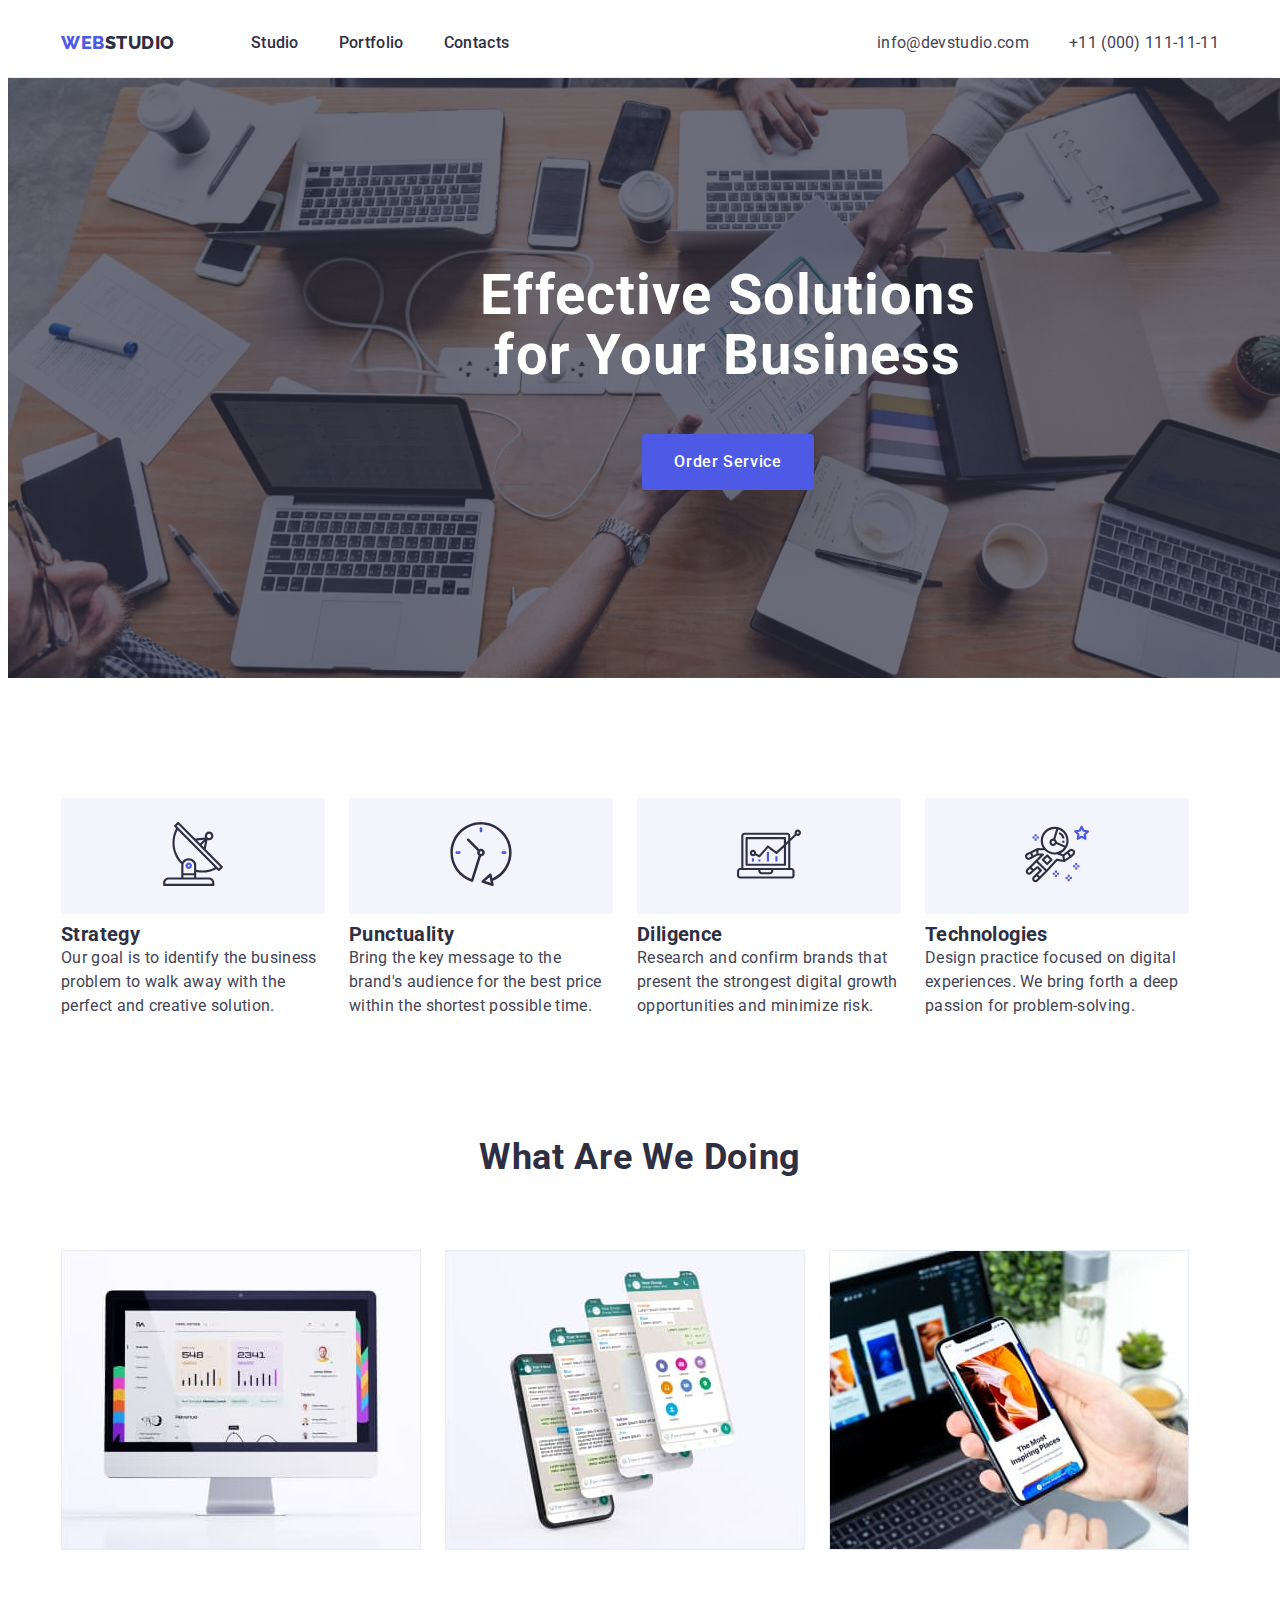
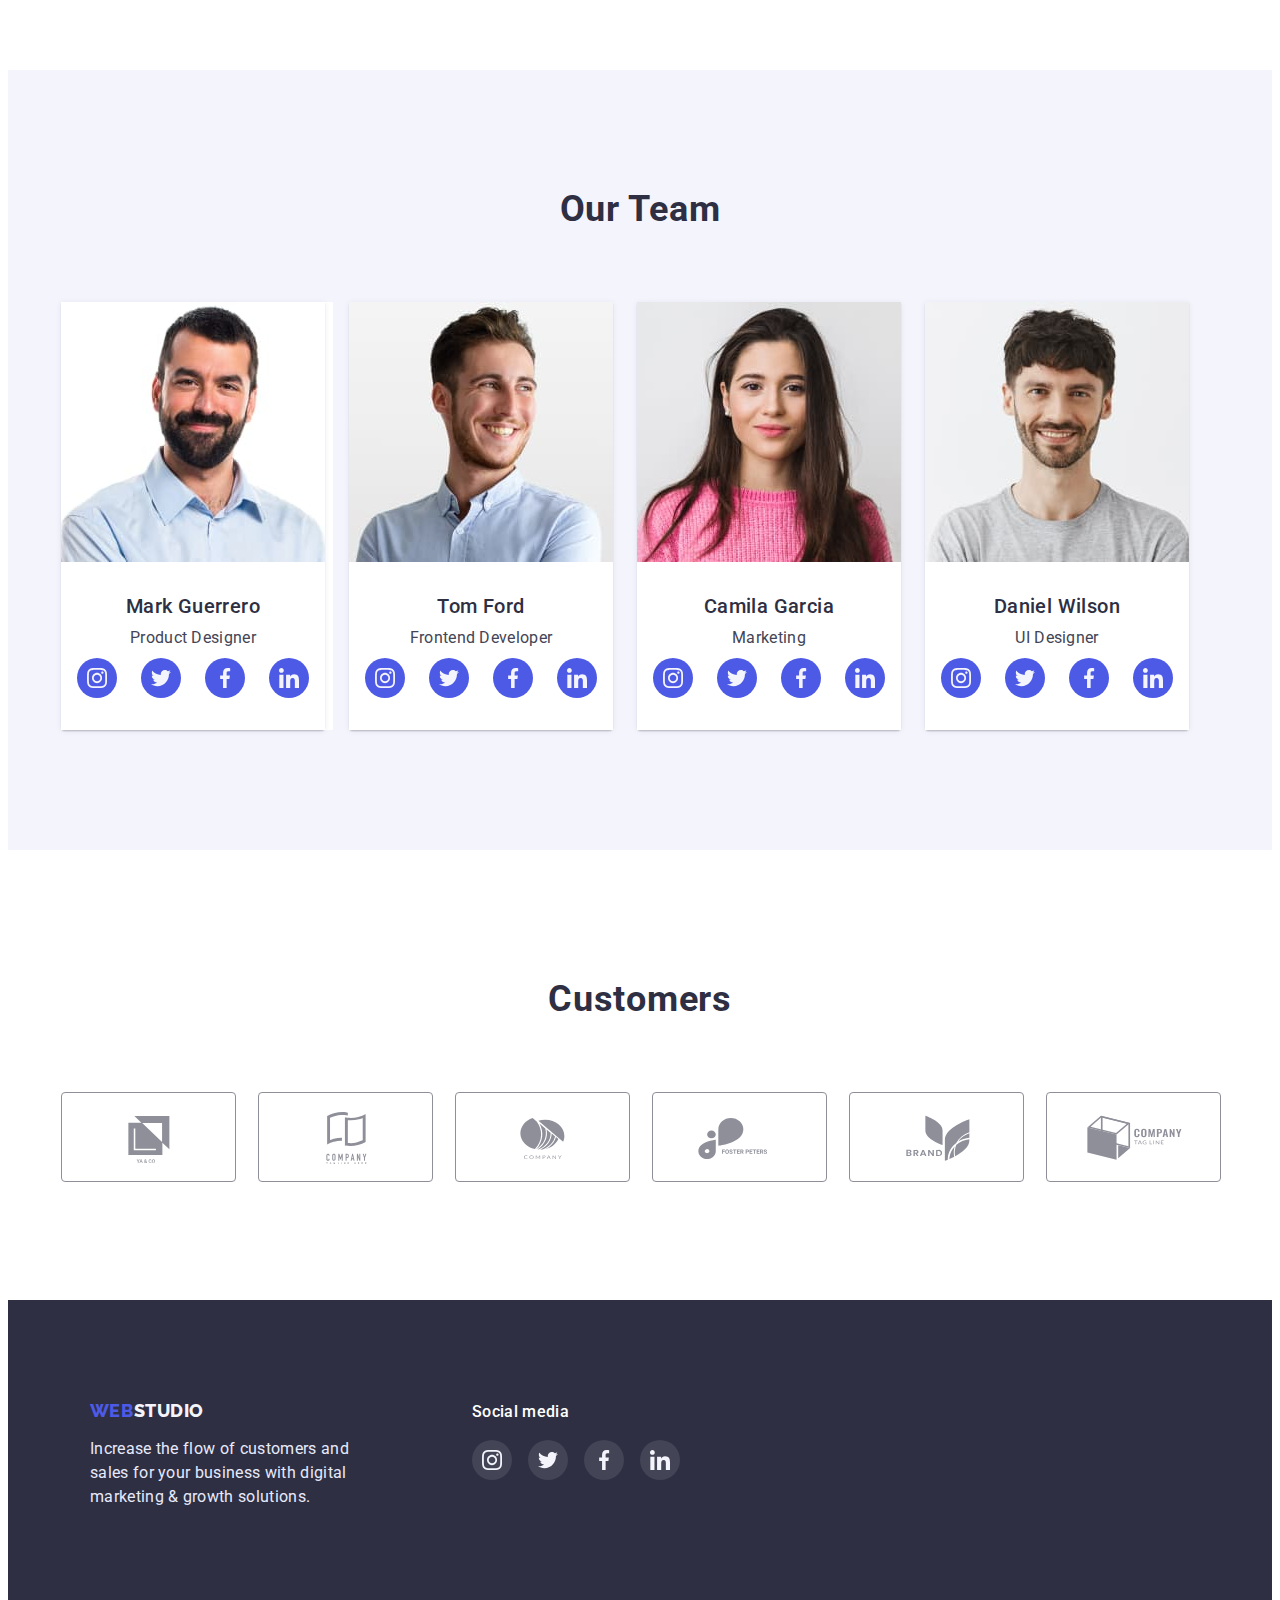
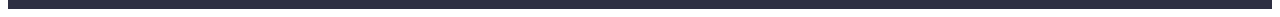
==== index.html @ a7ebccf9 "start-hw-5" ====
<!DOCTYPE html>
<html lang="en">
<head>
    <meta charset="UTF-8">
    <meta http-equiv="X-UA-Compatible" content="IE=edge">
    <meta name="viewport" content="width=device-width, initial-scale=1.0">
    <title>WebStudio</title>
    <link rel="preconnect" href="https://fonts.googleapis.com">
    <link rel="preconnect" href="https://fonts.gstatic.com" crossorigin>
    <link href="https://fonts.googleapis.com/css2?family=Montserrat:wght@400;700&family=Raleway:wght@800&family=Roboto:wght@400;500;700;900&display=swap" rel="stylesheet">
    <link rel="stylesheet" href="https://cdnjs.cloudflare.com/ajax/libs/modern-normalize/1.1.0/modern-normalize.min.css" 
    integrity="sha512-wpPYUAdjBVSE4KJnH1VR1HeZfpl1ub8YT/NKx4PuQ5NmX2tKuGu6U/JRp5y+Y8XG2tV+wKQpNHVUX03MfMFn9Q==" 
    crossorigin="anonymous" 
    referrerpolicy="no-referrer" />
    <link rel="stylesheet" href="./css/styles.css">
</head>
<body>
    <header class="header">
     <div class="container container-header" >
        <nav class="header-navigation">
        <a href="./index.html" class="header-logo link"><span class="logo-web">Web</span>Studio</a>
        <ul class="header-list list">
            <li class="header-item"><a href="./index.html" class="header-link link">Studio</a></li>
            <li class="header-item"><a href="./portfolio.html" class="header-link link">Portfolio</a></li>
            <li class="header-item"><a href="" class="header-link link">Contacts</a></li>
        </ul>
        </nav>
        <address class="address">
        <ul class="address-list list">
            <li><a href="mailto:info@devstudio.com" class="address-mail link link">info@devstudio.com</a></li>
            <li><a href="tel:+110001111111" class="address-tel link">+11 (000) 111-11-11</a></li>
        </ul>
        </address>
     </div> 
    </header>
    <main>
        <section class="hero">
             <div class="container container-hero">
                    <h1 class="hero-title">Effective Solutions for Your Business</h1>
                    <button type="button" class="hero-btn">Order Service</button>
             </div> 
        </section>
        <section class="advantages">
                <div class="container">
                    <h2 class="advantages-title visually-hidden" >What are we doing</h2>
                    <ul class="advantages-list list">
                        <li class="advantages-item">
                            <div class="advantages-blok-icon">
                                <svg class="advantages-icon" width="64px"; height="64px">
                                    <use href="./images/icons.svg#icon-antenna"></use>
                                </svg>
                            </div>
                            <h3 class="advantages-caption">Strategy</h3>
                            <p class="advantages-text">Our goal is to identify the business problem to walk away with the perfect and creative solution. </p>
                        </li>
                        <li class="advantages-item">
                            <div class="advantages-blok-icon">
                                <svg class="advantages-icon" width="64px"; height="64px">
                                    <use href="./images/icons.svg#icon-clock"></use>
                                </svg>
                            </div>
                            <h3 class="advantages-caption">Punctuality</h3>
                            <p class="advantages-text">Bring the key message to the brand's audience for the best price within the shortest possible time.</p>
                        </li>
                        <li class="advantages-item">
                            <div class="advantages-blok-icon">
                                <svg class="advantages-icon" width="64px"; height="64px">
                                    <use href="./images/icons.svg#icon-diagram"></use>
                                </svg>
                            </div>
                            <h3 class="advantages-caption">Diligence</h3>
                            <p class="advantages-text">Research and confirm brands that present the strongest digital growth opportunities and minimize risk.</p>
                        </li>
                        <li class="advantages-item">
                            <div class="advantages-blok-icon">
                                <svg class="advantages-icon" width="64px"; height="64px">
                                    <use href="./images/icons.svg#icon-astronaut"></use>
                                </svg>
                            </div>
                            <h3 class="advantages-caption">Technologies</h3>
                            <p class="advantages-text">Design practice focused on digital experiences. We bring forth a deep passion for problem-solving.</p>
                        </li>
                    </ul>
                </div>
            </section>
        <section class="work">
            <div class="container">
                <h2 class="work-title">What are we doing</h2>
                <ul class="work-list list">
                    <li class="work-item">
                        <a href="" class="work-link link">
                            <img src="./images/rectangle1.jpg" width="360" alt="foto1" />
                          </a>
                    </li>
                    <li class="work-item">
                        <a href="" class="work-link link">
                            <img src="./images/rectangle2.jpg" width="360" alt="foto2" />
                          </a>
                    </li>
                    <li class="work-item">
                        <a href="" class="work-link link">
                            <img src="./images/rectangle3.jpg" width="360" alt="foto3" />
                          </a>
                    </li>
                </ul>
            </div>
        </section>  
        <section class="command">
           <div class="container">
                <h2 class="command-title">Our Team</h2>
                <ul class="command-list list">
                    <li class="command-item">
                        <img src="./images/img1.jpg" width="264" alt="mark" />
                        <div class="command-team">
                            <h3 class="command-caption">Mark Guerrero</h3>
                            <p class="command-text">Product Designer</p>
                            <ul class="command-soc-list list">
                                <li class="command-soc-item">
                                    <a href="" class="command-soc-link link">
                                        <svg class="command-soc-icon" width="20" height="20">
                                            <use href="./images/icons.svg#icon-instagram">
                                            </use>
                                        </svg> 
                                    </a>
                                </li>
                                <li class="command-soc-item">
                                    <a href="" class="command-soc-link link">
                                        <svg class="command-soc-icon" width="20" height="20">
                                            <use href="./images/icons.svg#icon-twitter">
                                            </use>
                                        </svg> 
                                    </a>
                                </li>
                                <li class="command-soc-item">
                                    <a href="" class="command-soc-link link">
                                        <svg class="command-soc-icon" width="20" height="20">
                                            <use href="./images/icons.svg#icon-facebook">
                                            </use>
                                        </svg> 
                                    </a>
                                </li>
                                <li class="command-soc-item">
                                    <a href="" class="command-soc-link link">
                                        <svg class="command-soc-icon" width="20" height="20">
                                            <use href="./images/icons.svg#icon-linkedin">
                                            </use>
                                        </svg> 
                                    </a>
                                </li>
                            </ul>
                        </div>
                    </li>
                    <li class="command-item">
                            <img src="./images/img2.jpg" width="264" alt="tom" />
                            <div class="command-team">
                                <h3 class="command-caption">Tom Ford</h3>
                                <p class="command-text">Frontend Developer</p>
                                <ul class="command-soc-list list">
                                    <li class="command-soc-item">
                                        <a href="" class="command-soc-link link">
                                            <svg class="command-soc-icon" width="20" height="20">
                                                <use href="./images/icons.svg#icon-instagram">
                                                </use>
                                            </svg> 
                                        </a>
                                    </li>
                                    <li class="command-soc-item">
                                        <a href="" class="command-soc-link link">
                                            <svg class="command-soc-icon" width="20" height="20">
                                                <use href="./images/icons.svg#icon-twitter">
                                                </use>
                                            </svg> 
                                        </a>
                                    </li>
                                    <li class="command-soc-item">
                                        <a href="" class="command-soc-link link">
                                            <svg class="command-soc-icon" width="20" height="20">
                                                <use href="./images/icons.svg#icon-facebook">
                                                </use>
                                            </svg> 
                                        </a>
                                    </li>
                                    <li class="command-soc-item">
                                        <a href="" class="command-soc-link link">
                                            <svg class="command-soc-icon" width="20" height="20">
                                                <use href="./images/icons.svg#icon-linkedin">
                                                </use>
                                            </svg> 
                                        </a>
                                    </li>
                                </ul>
                            </div>
                    </li>
                    <li class="command-item">
                            <img src="./images/img3.jpg" width="264" alt="camila" />
                           <div class="command-team">
                                <h3 class="command-caption">Camila Garcia</h3>
                                <p class="command-text">Marketing</p>
                                <ul class="command-soc-list list">
                                    <li class="command-soc-item">
                                        <a href="" class="command-soc-link link">
                                            <svg class="command-soc-icon" width="20" height="20">
                                                <use href="./images/icons.svg#icon-instagram">
                                                </use>
                                            </svg> 
                                        </a>
                                    </li>
                                    <li class="command-soc-item">
                                        <a href="" class="command-soc-link link">
                                            <svg class="command-soc-icon" width="20" height="20">
                                                <use href="./images/icons.svg#icon-twitter">
                                                </use>
                                            </svg> 
                                        </a>
                                    </li>
                                    <li class="command-soc-item">
                                        <a href="" class="command-soc-link link">
                                            <svg class="command-soc-icon" width="20" height="20">
                                                <use href="./images/icons.svg#icon-facebook">
                                                </use>
                                            </svg> 
                                        </a>
                                    </li>
                                    <li class="command-soc-item">
                                        <a href="" class="command-soc-link link">
                                            <svg class="command-soc-icon" width="20" height="20">
                                                <use href="./images/icons.svg#icon-linkedin">
                                                </use>
                                            </svg> 
                                        </a>
                                    </li>
                                </ul>
                           </div> 
                    </li>
                    <li class="command-item">
                            <img src="./images/img4.jpg" width="264" alt="daniel" />
                           <div class="command-team">
                                <h3 class="command-caption">Daniel Wilson</h3>
                                <p class="command-text">UI Designer</p>
                                <ul class="command-soc-list list">
                                    <li class="command-soc-item">
                                        <a href="" class="command-soc-link link">
                                            <svg class="command-soc-icon" width="20" height="20">
                                                <use href="./images/icons.svg#icon-instagram">
                                                </use>
                                            </svg> 
                                        </a>
                                    </li>
                                    <li class="command-soc-item">
                                        <a href="" class="command-soc-link link">
                                            <svg class="command-soc-icon" width="20" height="20">
                                                <use href="./images/icons.svg#icon-twitter">
                                                </use>
                                            </svg> 
                                        </a>
                                    </li>
                                    <li class="command-soc-item">
                                        <a href="" class="command-soc-link link">
                                            <svg class="command-soc-icon" width="20" height="20">
                                                <use href="./images/icons.svg#icon-facebook">
                                                </use>
                                            </svg> 
                                        </a>
                                    </li>
                                    <li class="command-soc-item">
                                        <a href="" class="command-soc-link link">
                                            <svg class="command-soc-icon" width="20" height="20">
                                                <use href="./images/icons.svg#icon-linkedin">
                                                </use>
                                            </svg> 
                                        </a>
                                    </li>
                                </ul>
                           </div>
                    </li>
                </ul>
          </div>
            
        </section>  
        <section class="customers">
            <div class="container">
                <h2 class="customers-title">Customers</h2>
                <ul class="customers-list list">
                    <li class="customers-item">
                        <a href="" class="customers-link link">
                        <svg class="logo-icon" width="104px"; height="56px">
                            <use href="./images/icons.svg#icon-Logo-1"></use>
                        </svg></a>
                    </li>
                    <li class="customers-item">
                        <a href="" class="customers-link link">
                        <svg class="logo-icon" width="104px"; height="56px">
                            <use href="./images/icons.svg#icon-Logo-2"></use>
                        </svg></a>
                    </li>
                    <li class="customers-item">
                        <a href="" class="customers-link link">
                        <svg class="logo-icon" width="104px"; height="56px">
                            <use href="./images/icons.svg#icon-Logo-3"></use>
                        </svg></a>
                    </li>
                    <li class="customers-item">
                        <a href="" class="customers-link link">
                        <svg class="logo-icon" width="104px"; height="56px">
                            <use href="./images/icons.svg#icon-Logo-4"></use>
                        </svg></a>
                    </li>
                    <li class="customers-item">
                        <a href="" class="customers-link link">
                        <svg class="logo-icon" width="104px"; height="56px">
                            <use href="./images/icons.svg#icon-Logo-5"></use>
                        </svg></a>
                    </li>
                    <li class="customers-item">
                        <a href="" class="customers-link link">
                        <svg class="logo-icon" width="104px"; height="56px">
                            <use href="./images/icons.svg#icon-Logo-6"></use>
                        </svg></a>
                    </li>
                </ul>
            </div>
        </section>
    </main>
    <footer class="footer">
    <div class="container container-footer-general">
        <div class="container container-footer">
            <a href="./index.html" class="footer-logo link"><span class="footer-logo-web">Web</span>Studio</a>
            <p class="footer-text">Increase the flow of customers and sales for your business with digital marketing & growth solutions.</p>
        </div>
        <div class="container container-footer-soc">
            <h6 class="footer-soc-title">Social media</h6>
            <ul class="footer-soc-list list">
                <li class="footer-soc-item">
                    <a href="" class="footer-soc-link link">
                        <svg class="section4-soc-icon" width="20" height="20">
                            <use href="./images/icons.svg#icon-instagram">
                            </use>
                        </svg> 
                    </a>
                </li>
                <li class="footer-soc-item">
                    <a href="" class="footer-soc-link link">
                        <svg class="section4-soc-icon" width="20" height="20">
                            <use href="./images/icons.svg#icon-twitter">
                            </use>
                        </svg> 
                    </a>
                </li>
                <li class="footer-soc-item">
                    <a href="" class="footer-soc-link link">
                        <svg class="section4-soc-icon" width="20" height="20">
                            <use href="./images/icons.svg#icon-facebook">
                            </use>
                        </svg> 
                    </a>
                </li>
                <li class="footer-soc-item">
                    <a href="" class="footer-soc-link link">
                        <svg class="section4-soc-icon" width="20" height="20">
                            <use href="./images/icons.svg#icon-linkedin">
                            </use>
                        </svg> 
                    </a>
                </li>

            </ul>
        </div>
    </div>
    </footer>
</body>
</html>
---- css/styles.css ----
:root{
    --main-title-color:#2E2F42;
    --main-text-color:#434455;
    --portfolio-btn:#4D5AE5;
}
body {
font-family: 'roboto', sans-serif;
color: #434455;
background-color: #FFFFFF;
}
h1,
h2,
h3,
h4,
h5,
h6,
p
{
    margin: 0;
}
ul{
    margin: 0;
    padding-left: 0;
}
.button {
    cursor: pointer;
}
.visually-hidden {
    position: absolute;
    width: 1px;
    height: 1px;
    margin: -1px;
    border: 0;
    padding: 0;
    
    white-space: nowrap;
    clip-path: inset(100%);
    clip: rect(0 0 0 0);
    overflow: hidden;
}
  
.header{
background: #FFFFFF;
border-bottom: 1px solid #E7E9FC;;
}
.header-navigation {
    display: flex;
    align-items: center;
    margin-right: auto;
}
.header-logo {
    display: flex;
    margin-right: 76px;
    font-family: 'Raleway';
    font-style: normal;
    font-weight: 800;
    font-size: 18px;
    line-height: 1,33;
    display: flex;
    align-items: center;
    letter-spacing: 0.03em;
    text-transform: uppercase;
    color: #2E2F42;

    padding-top: 24px;
    padding-bottom: 24px;
}
.header-logo:hover,
.header-logo:focus {
    color: #2E2F42;
}
.logo-web{
    color: #4D5AE5;
    
}

.list {
    list-style: none;
}
.link{
    text-decoration: none;
}
.header-list{
    display: flex;
}
.header-item {
color: #2E2F42;
}
.header-item:not(:last-child){
    margin-right: 40px;
}
.header-link { 
font-family: 'Roboto';
font-style: normal;
font-weight: 500;
font-size: 16px;
line-height: 1.5;
/* identical to box height, or 150% */

letter-spacing: 0.02em;
color: #2E2F42;

padding-top: 24px;
padding-bottom: 24px;
}
.header-link:hover,
.header-link:focus
{
    color: #404BBF;
}

.address {
font-size: 16px;
line-height: 1.5;
letter-spacing: 0.02em;
color: #434455;
}
.address-list {

    display: flex;
}
.address-mail {
    margin-right: 40px;
font-family: 'Roboto';
font-style: normal;
font-weight: 400;
font-size: 16px;
line-height: 24px;

letter-spacing: 0.02em;
color: #434455;

padding-top: 24px;
padding-bottom: 24px;

}
.address-mail:hover,
.address-mail:focus{
    color: #404BBF;
}
.address-tel {
font-family: 'Roboto';
font-style: normal;
font-weight: 400;
font-size: 16px;
line-height: 24px;
/* identical to box height, or 150% */

letter-spacing: 0.02em;

/* SLATE */

color: #434455;
padding-top: 24px;
padding-bottom: 24px;
}
.address-tel:hover,
.address-tel:focus {
    color: #404BBF;
}
img{
    display: block;
}
.container-header{
    display: flex;
    align-items: center;
}
.hero {
    width: 1440px;
    align-items: center;
    background: #2E2F42;
    background-image:linear-gradient(
        rgba(46, 47, 66, 0.7),
        rgba(46, 47, 66, 0.7)),
         url(../images/hero-bg.jpg);
    background-repeat: no-repeat;
    background-position: center;
    background-size:1440px;
    padding-top: 188px;
    padding-bottom: 188px;
    margin: 0 auto;
}
.container-hero{
   width: 1440px; 
}
.hero-title {
margin: 0 auto;
margin-bottom: 48px;
width: 496px;
left: 473px;
top: 260px;

font-family: 'Roboto';
font-style: normal;
font-weight: 700;
font-size: 56px;
line-height: 1.07;

text-align: center;
letter-spacing: 0.02em;

color: #FFFFFF;
}

.hero-btn {
    margin: 0 auto;
    font-family: 'Roboto';
    font-style: normal;
    font-weight: 500;
    font-size: 16px;
    line-height: 1.5;
    display: flex;
    align-items: center;
    letter-spacing: 0.04em;
    background: #4D5AE5;
    color: #FFFFFF;
    cursor: pointer;
    padding: 16px 32px;
    border: none;
    border-radius: 4px

    

}
.hero-btn:hover,
.hero-btn:focus {
    background: #404BBF;;
    color:#FFFFFF;
}
.container{
    width: 1158px;
    padding-left: 15px;
    padding-right: 15px;
    margin-right: auto;
    margin-left: auto;
   

}
.advantages {
    padding-top: 120px;
    padding-bottom: 120px;
}

.advantages-title {
    margin-bottom: 8px;

}
.advantages-list {
    display: flex;
    gap: 24px;
    width: calc((100% - 72px)/4);
}
.advantages-blok-icon{
    background: #F4F4FD;
    border-radius: 4px;
   padding: 24px 100px;
   margin-bottom:8px;
  
}
.advantages-icon{
    fill: #2E2F42;
   
    
    
}
    
.advantages-item {

}
.advantages-caption {
ffont-weight: 500;
font-size: 20px;
line-height: 1.2;
letter-spacing: 0.02em;
color: var(--main-title-color);
}


.advantages-text {
font-size: 16px;
line-height: 1.5;
letter-spacing: 0.02em;
color: var(--main-text-color);

width: 264px;
min-height: 72px;

}
.work {
 padding-top: 0;  
padding-bottom: 120px; 
}
.work-title {
font-weight: 700;
font-size: 36px;
line-height: 1.11;
text-align: center;
letter-spacing: 0.02em;
text-transform: capitalize;
color: var(--main-title-color);
margin-bottom: 72px;
}
.work-list {
    display: flex;
    gap: 24px;
    align-items: center;
    width: calc((100% - 48px) / 3);
   

}
.work-item {
}
.work-link {
}
.command {
background: #F4F4FD;
padding-top: 120px;
padding-bottom: 120px;
}
.command-title {
font-weight: 700;
font-size: 36px;
line-height: 1.11;
text-align: center;
letter-spacing: 0.02em;
text-transform: capitalize;
margin-bottom: 72px;

color: var(--main-title-color);
}
.command-list {
    display: flex;
    gap: 24px;
    align-items: center;
    background-color: #FFFFFF;
    width: calc((100% - 72px)/4);
    
}
.command-item {
    background-color: #FFFFFF;
    box-shadow: 0 2px 1px 0 rgba(46, 47, 66, 0.08), 
                0 1px 1px 0 rgba(46, 47, 66, 0.16), 
                0 1px 6px 0 rgba(46, 47, 66, 0.08);
    border-radius: 0px 0px 4px 4px;
}
.command-caption {
font-weight: 500;
font-size: 20px;
line-height: 1.2;
text-align: center;
letter-spacing: 0.02em;
color: #2E2F42;
margin-bottom: 8px;

}
.command-text {
font-size: 16px;
line-height: 1.5;
text-align: center;
letter-spacing: 0.02em;
margin-bottom: 8px;
color: var(--main-text-color);
}
.command-team {
background-color: #FFFFFF;
padding-top: 32px;
padding-bottom: 32px;

}
.command-soc-list {
    display: flex;
    justify-content: center;
    gap: 24px;
}
.command-soc-item {
    width: 40px;
    height: 40px;
}
.command-soc-link {
    width: 100%;
    height: 100%;
    background-color:#4D5AE5;
    display: flex;
    align-items: center;
    justify-content: center;
    border-radius: 50%;
}
.command-soc-link:is(:hover, :focus) {
background-color: #404BBF;;
 }

.command-soc-icon{
  fill: #F4F4FD;  
}
.customers {
    padding-top: 130px;
    padding-bottom: 120px;
}
.customers-title {
    font-weight: 700;
    font-size: 36px;
    line-height: 1.11;
    text-align: center;
    letter-spacing: 0.02em;
    text-transform: capitalize;
    margin-bottom: 72px;
    color: #2E2F42
}
.customers-list {
    display: flex;
    gap: 24px;
}

.customers-item {
    width: calc((100% - 120px)/6);
    height: 88px;
}
.customers-link {
    width: 100%;
    height: 100%;
    border: 1px solid #8E8F99;
    display: flex;
    align-items: center;
    justify-content: center;
    border-radius: 4px;
}
.logo-icon{
    fill: #8E8F99;
}
.customers-link:is(:hover, :focus) {
    border-color: #404BBF;
     }
.customers-link:is(:hover, :focus) .logo-icon {
    fill: #404BBF;
     }

.footer {
    padding-top: 100px;
    padding-bottom: 100px;
   
background: #2E2F42;
}
.container-footer-general{
    display: flex;
    align-items: baseline;
    justify-content: center;
    
}
.container-footer{
    width: 28%;
}
.container-footer-soc {
   width: 62%;
}
.footer-soc-title {
    font-family: 'Roboto';
font-style: normal;
font-weight: 500;
font-size: 16px;
line-height: 1.5;
letter-spacing: 0.02em;
margin-bottom: 16px;

color: #FFFFFF;

}
.footer-soc-list {
    display: flex;
    gap: 16px;
}
.footer-soc-item {
    width: 40px;
    height: 40px;
}
.footer-soc-link {
    width: 100%;
    height: 100%;
    background: rgba(255, 255, 255, 0.1);
    display: flex;
    border-radius: 50%;
    align-items: center;
    justify-content: center;
    border-radius: 50%;
}
.footer-soc-link:is(:hover, :focus){
    background-color: #31D0AA;
}
.section4-soc-icon {
   fill: #F4F4FD;
   width: 24px, 24px; 
}

.footer-logo {
    font-family: 'Raleway';
font-style: normal;
font-weight: 800;
font-size: 18px;
line-height: 1.17;
display: flex;
align-items: center;
letter-spacing: 0.03em;
text-transform: uppercase;

color: #F4F4FD;
margin-bottom: 16px;
}
.footer-logo:hover,
.footer-logo:focus {
    
}
.footer-logo-web{
    color:#4D5AE5;
}
.footer-text {
font-weight: 400;
font-size: 16px;
line-height: 1.5;
letter-spacing: 0.02em;
color: #E7E9FC;
width: 264px;

}
.container-footer{
}
/*--------------------------------------------------------
------------------------Portfolio-------------------------
---------------------------------------------------------*/
.main {
}
.main-section {
padding-top: 96px;
}

.buttons {
   
     
}
.container-btn{
    
}
.buttons-list {
    display: flex;
    align-items: center;
    gap: 24px;    
    margin-bottom: 72px;
    justify-content: center;
    
} 

.list {
}
.buttons-item {
font-weight: 500;
font-size: 16px;
line-height: 1.5;
display: flex;
align-items: center;
text-align: center;
letter-spacing: 0.04em;

}
.buttons-btn {
padding: 12px 24px 12px 24px;
font-family: 'Roboto';
font-style: normal;
font-weight: 500;
font-size: 16px;
line-height: 1.5;
background: #F4F4FD;
/* identical to box height, or 150% */
display: flex;
align-items: center;
text-align: center;
letter-spacing: 0.04em;

background-color:#F4F4FD;
border: 1px solid #E7E9FC;
border-radius: 4px;


/* IRIS */

color: #4D5AE5;

    cursor: pointer;
    color: var(--portfolio-btn);
}
.buttons-btn:hover,
.buttons-btn:focus{
    background: #4D5AE5;
    color:#FFFFFF;
    box-shadow: 0px 3px 1px rgba(0, 0, 0, 0.1), 
                0px 2px 1px rgba(0, 0, 0, 0.08), 
                0px 2px 2px rgba(0, 0, 0, 0.12);
    border:1px solid #4D5AE5;
}

.main-list {
    padding-bottom: 120px;
    display: flex;
    flex-wrap: wrap;
    column-gap: 24px;
    row-gap: 48px;
}
.main-item {

}

.main-item:is(:hover, :focus), .main-item-link{
    box-shadow: 0px 1px 6px rgba(46, 47, 66, 0.08), 
                0px 1px 1px rgba(46, 47, 66, 0.16), 
                0px 2px 1px rgba(46, 47, 66, 0.08);   
}

.main-title {
font-family: 'Roboto';
font-weight: 500;
font-size: 20px;
line-height: 1.2;
letter-spacing: 0.02em;
margin-bottom: 8px;



color: var(--main-title-color);

}
.main-text {
    font-size: 16px;
line-height: 1.5;

letter-spacing: 0.02em;

color: var(--main-text-color);
}
.main-container-text{
    border: 1px solid #E7E9FC;
    border-top:none;
    padding: 32px 16px;

}
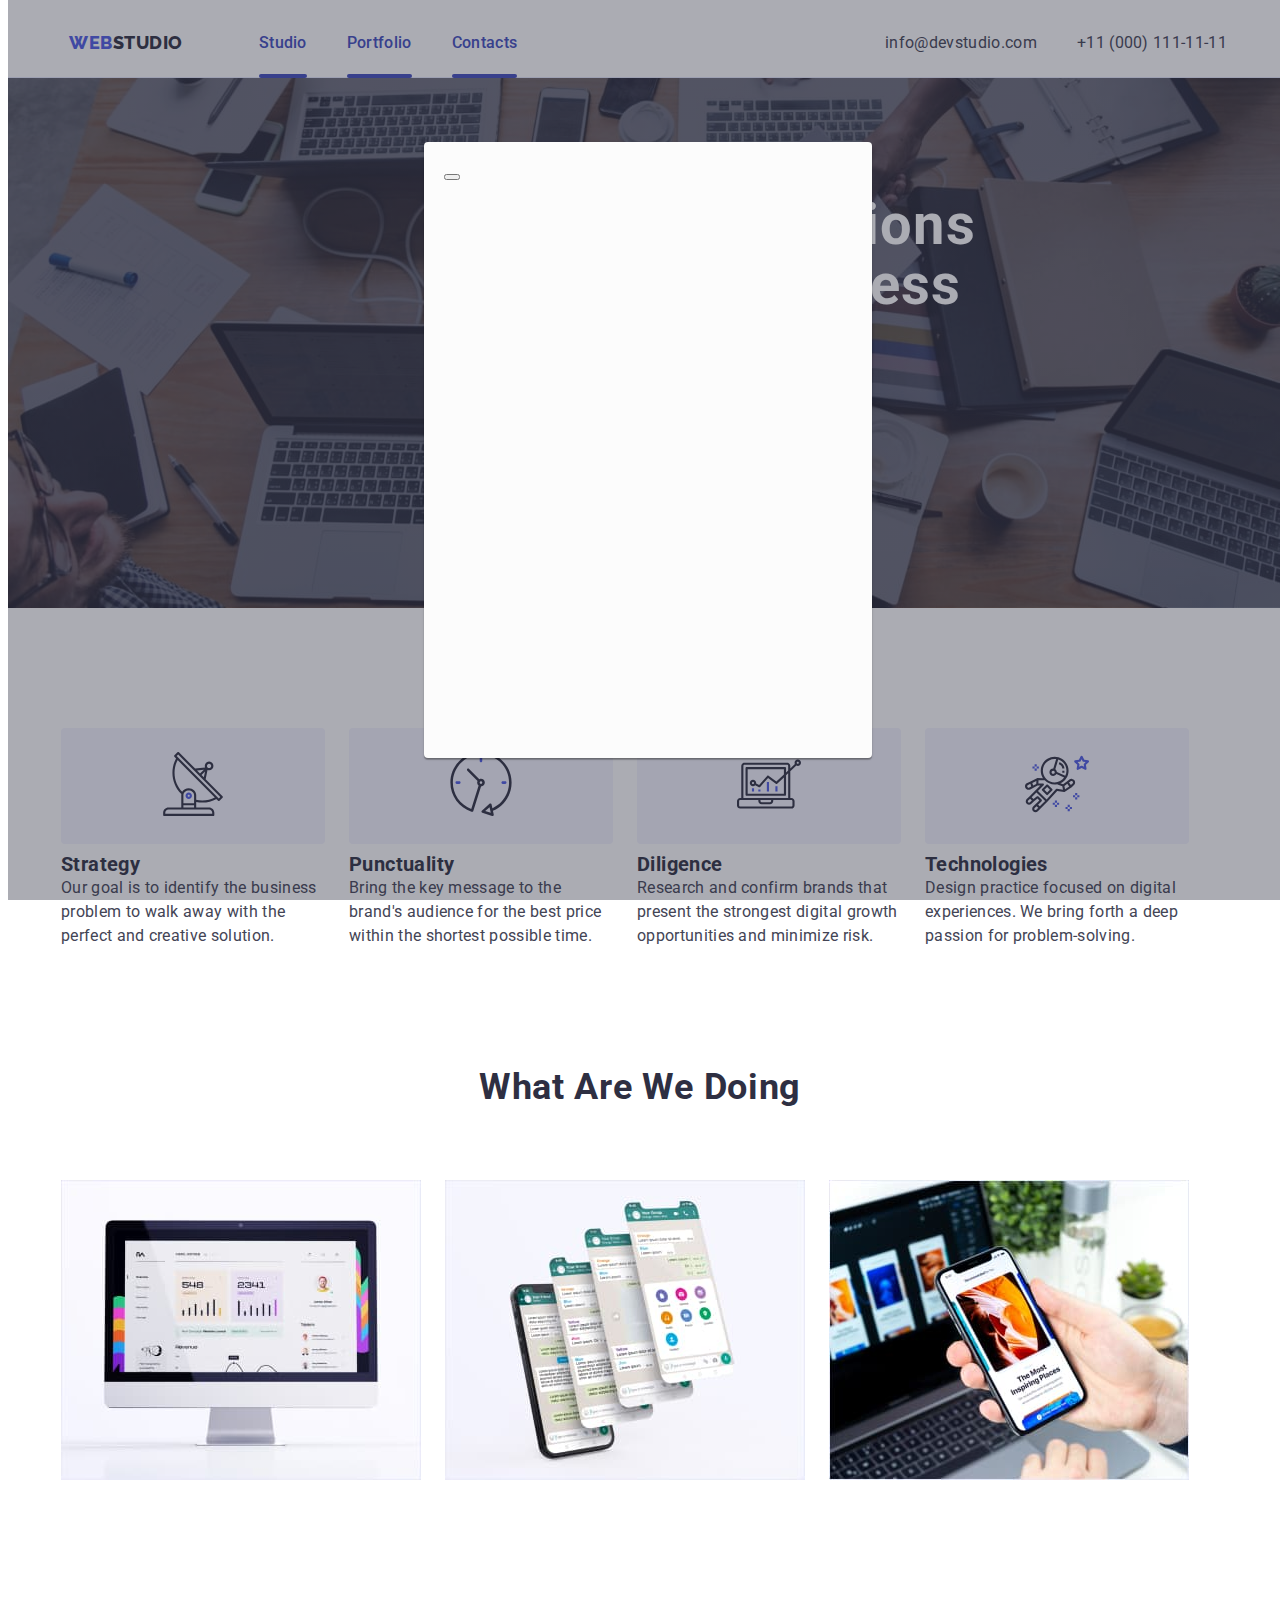
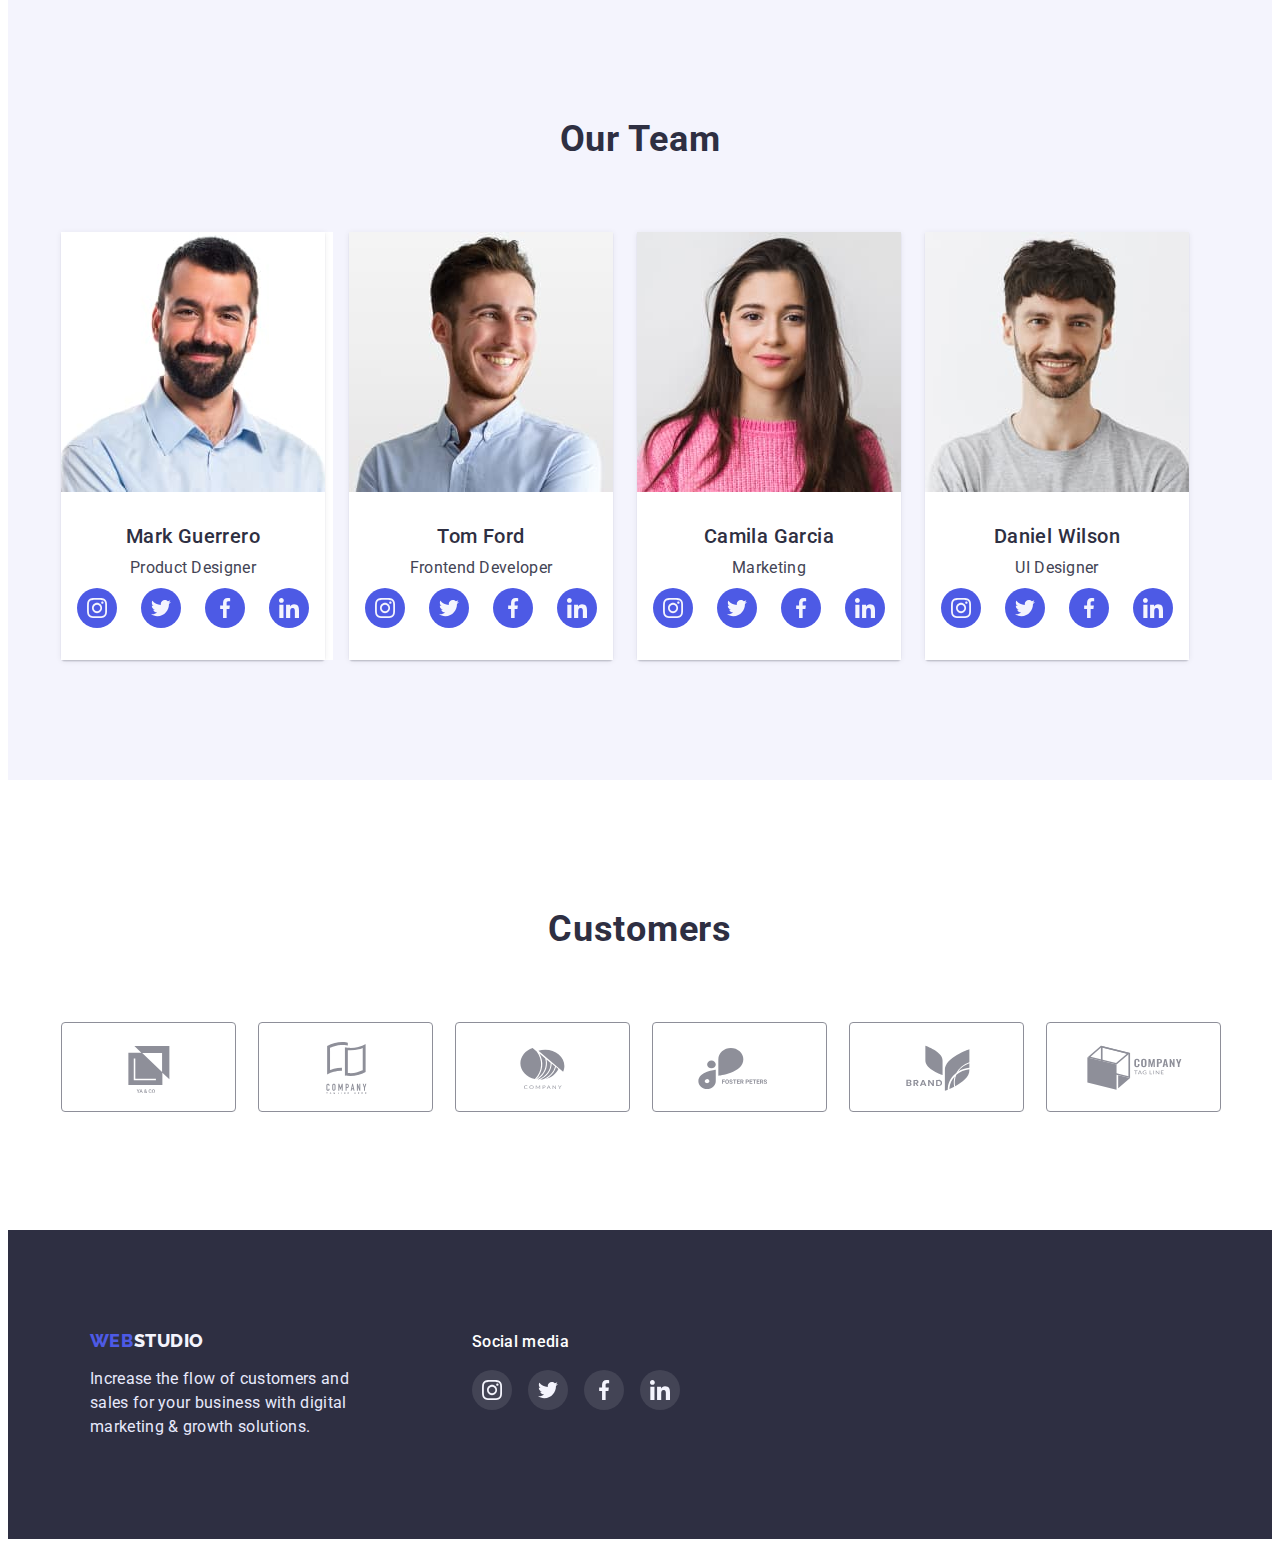
==== commit 2c237147: "update" ====
--- a/index.html
+++ b/index.html
@@ -20,9 +20,9 @@
         <nav class="header-navigation">
         <a href="./index.html" class="header-logo link"><span class="logo-web">Web</span>Studio</a>
         <ul class="header-list list">
-            <li class="header-item"><a href="./index.html" class="header-link link">Studio</a></li>
-            <li class="header-item"><a href="./portfolio.html" class="header-link link">Portfolio</a></li>
-            <li class="header-item"><a href="" class="header-link link">Contacts</a></li>
+            <li class="header-item"><a href="./index.html" class="header-link link current">Studio</a></li>
+            <li class="header-item"><a href="./portfolio.html" class="header-link link current">Portfolio</a></li>
+            <li class="header-item"><a href="" class="header-link link current">Contacts</a></li>
         </ul>
         </nav>
         <address class="address">
@@ -367,5 +367,12 @@
         </div>
     </div>
     </footer>
+    <div class="backdrop">
+        <div class="modal">
+            <button class="modal-close" type="button">
+                
+            </button>
+        </div>
+    </div>
 </body>
 </html>--- a/css/styles.css
+++ b/css/styles.css
@@ -40,8 +40,10 @@
 }
   
 .header{
-background: #FFFFFF;
-border-bottom: 1px solid #E7E9FC;;
+    position: absolute;
+    width: 100%;
+    background: #FFFFFF;
+    border-bottom: 1px solid #E7E9FC;;
 }
 .header-navigation {
     display: flex;
@@ -61,6 +63,7 @@
     letter-spacing: 0.03em;
     text-transform: uppercase;
     color: #2E2F42;
+    transition:  color 250ms linear; 
 
     padding-top: 24px;
     padding-bottom: 24px;
@@ -68,9 +71,11 @@
 .header-logo:hover,
 .header-logo:focus {
     color: #2E2F42;
+    transition: color 250ms linear; 
 }
 .logo-web{
     color: #4D5AE5;
+    transition:  color 250ms linear; 
     
 }
 
@@ -102,11 +107,27 @@
 
 padding-top: 24px;
 padding-bottom: 24px;
+transition: color 250ms linear; 
 }
 .header-link:hover,
 .header-link:focus
 {
     color: #404BBF;
+    transition: color 250ms;
+}
+.current{
+    color: rgba(64, 75, 191, 1);
+    position: relative;
+}
+.current::after{
+    content: '';
+    position: absolute;
+    left: 0;
+    bottom: -2px;
+    width: 100%;
+    height: 4px;
+    background: #404BBF;
+    border-radius: 2px;
 }
 
 .address {
@@ -132,11 +153,13 @@
 
 padding-top: 24px;
 padding-bottom: 24px;
+transition:  color 250ms linear; 
 
 }
 .address-mail:hover,
 .address-mail:focus{
     color: #404BBF;
+    transition: color 250ms linear; 
 }
 .address-tel {
 font-family: 'Roboto';
@@ -153,10 +176,12 @@
 color: #434455;
 padding-top: 24px;
 padding-bottom: 24px;
+transition:color 250ms linear; 
 }
 .address-tel:hover,
 .address-tel:focus {
     color: #404BBF;
+    transition: color 250ms linear; 
 }
 img{
     display: block;
@@ -217,15 +242,14 @@
     cursor: pointer;
     padding: 16px 32px;
     border: none;
-    border-radius: 4px
-
-    
-
-}
+    border-radius: 4px;
+    transition: background 250ms linear, color 250ms linear,border 250ms linear; 
+    }
 .hero-btn:hover,
 .hero-btn:focus {
     background: #404BBF;;
     color:#FFFFFF;
+    transition:background 250ms linear, color 250ms linear, border 250ms linear;
 }
 .container{
     width: 1158px;
@@ -384,13 +408,16 @@
     align-items: center;
     justify-content: center;
     border-radius: 50%;
+    transition: background-color 250ms linear, color 250ms linear,border 250ms linear; 
 }
 .command-soc-link:is(:hover, :focus) {
-background-color: #404BBF;;
+background-color: #404BBF;
+transition: background-color 250ms linear, color 250ms linear, border 250ms linear; 
  }
 
 .command-soc-icon{
-  fill: #F4F4FD;  
+  fill: #F4F4FD;
+  transition: fill 250ms linear;   
 }
 .customers {
     padding-top: 130px;
@@ -423,15 +450,19 @@
     align-items: center;
     justify-content: center;
     border-radius: 4px;
+    transition: color 250ms linear, border-color 250ms linear; 
 }
 .logo-icon{
     fill: #8E8F99;
+    transition: fill 250ms linear; 
 }
 .customers-link:is(:hover, :focus) {
     border-color: #404BBF;
+    transition: border-color 250ms linear; 
      }
 .customers-link:is(:hover, :focus) .logo-icon {
     fill: #404BBF;
+    transition: fill 250ms linear; 
      }
 
 .footer {
@@ -481,9 +512,11 @@
     align-items: center;
     justify-content: center;
     border-radius: 50%;
+    transition: background 250ms linear; 
 }
 .footer-soc-link:is(:hover, :focus){
     background-color: #31D0AA;
+    transition: background-color 250ms linear; 
 }
 .section4-soc-icon {
    fill: #F4F4FD;
@@ -506,7 +539,7 @@
 }
 .footer-logo:hover,
 .footer-logo:focus {
-    
+       
 }
 .footer-logo-web{
     color:#4D5AE5;
@@ -567,23 +600,17 @@
 font-size: 16px;
 line-height: 1.5;
 background: #F4F4FD;
-/* identical to box height, or 150% */
 display: flex;
 align-items: center;
 text-align: center;
 letter-spacing: 0.04em;
-
 background-color:#F4F4FD;
 border: 1px solid #E7E9FC;
 border-radius: 4px;
-
-
-/* IRIS */
-
 color: #4D5AE5;
-
-    cursor: pointer;
-    color: var(--portfolio-btn);
+cursor: pointer;
+color: var(--portfolio-btn);
+transition: background-color 250ms linear, color 250ms linear, border 250ms linear, box-shadow 250ms linear; 
 }
 .buttons-btn:hover,
 .buttons-btn:focus{
@@ -593,6 +620,7 @@
                 0px 2px 1px rgba(0, 0, 0, 0.08), 
                 0px 2px 2px rgba(0, 0, 0, 0.12);
     border:1px solid #4D5AE5;
+    transition: background-color 250ms linear, color 250ms linear, border 250ms linear, box-shadow 250ms linear; 
 }
 
 .main-list {
@@ -610,6 +638,11 @@
     box-shadow: 0px 1px 6px rgba(46, 47, 66, 0.08), 
                 0px 1px 1px rgba(46, 47, 66, 0.16), 
                 0px 2px 1px rgba(46, 47, 66, 0.08);   
+    transition: box-shadow 250ms linear; 
+    position: relative;
+}
+.main-item:hover .portfolio-top-text{
+    transform: translateY(0%);
 }
 
 .main-title {
@@ -619,11 +652,24 @@
 line-height: 1.2;
 letter-spacing: 0.02em;
 margin-bottom: 8px;
-
-
-
 color: var(--main-title-color);
-
+}
+.portfolio-top-wrap{
+   position: relative; 
+   overflow: hidden;
+}
+.portfolio-top-text{
+    position: absolute;
+    top: 0;
+    font-size: 16px;
+    line-height: 1.5;
+    color: #F4F4FD;
+    background-color: #4D5AE5;
+    padding: 40px 32px;
+    height: 100%;
+    transform: translateY(100%);
+    transition: transform 250ms linear;
+    overflow: auto;
 }
 .main-text {
     font-size: 16px;
@@ -638,4 +684,32 @@
     border-top:none;
     padding: 32px 16px;
 
+}
+
+/*---------------------------------------
+---------------------------------------------------
+---------------------------------------------------
+----------Modal--------------------------------
+---------------------------------------------------------
+------------------------------------------------------*/
+.backdrop {
+    position: fixed;
+    top: 0;
+    width: 100%;
+    height: 100%;
+    background: rgba(46, 47, 66, 0.4);
+}
+.modal {
+    position: absolute;
+    top: 50%;
+    left: 50%;
+    transform: translate(-50%, -50%);
+    width: 408px;
+    min-height: 576px;
+    background: #FCFCFC;
+    box-shadow: 0px 1px 1px rgba(0, 0, 0, 0.14), 0px 1px 3px rgba(0, 0, 0, 0.12), 0px 2px 1px rgba(0, 0, 0, 0.2);
+    border-radius: 4px;
+    padding: 20px;
+}
+.modal-close {
 }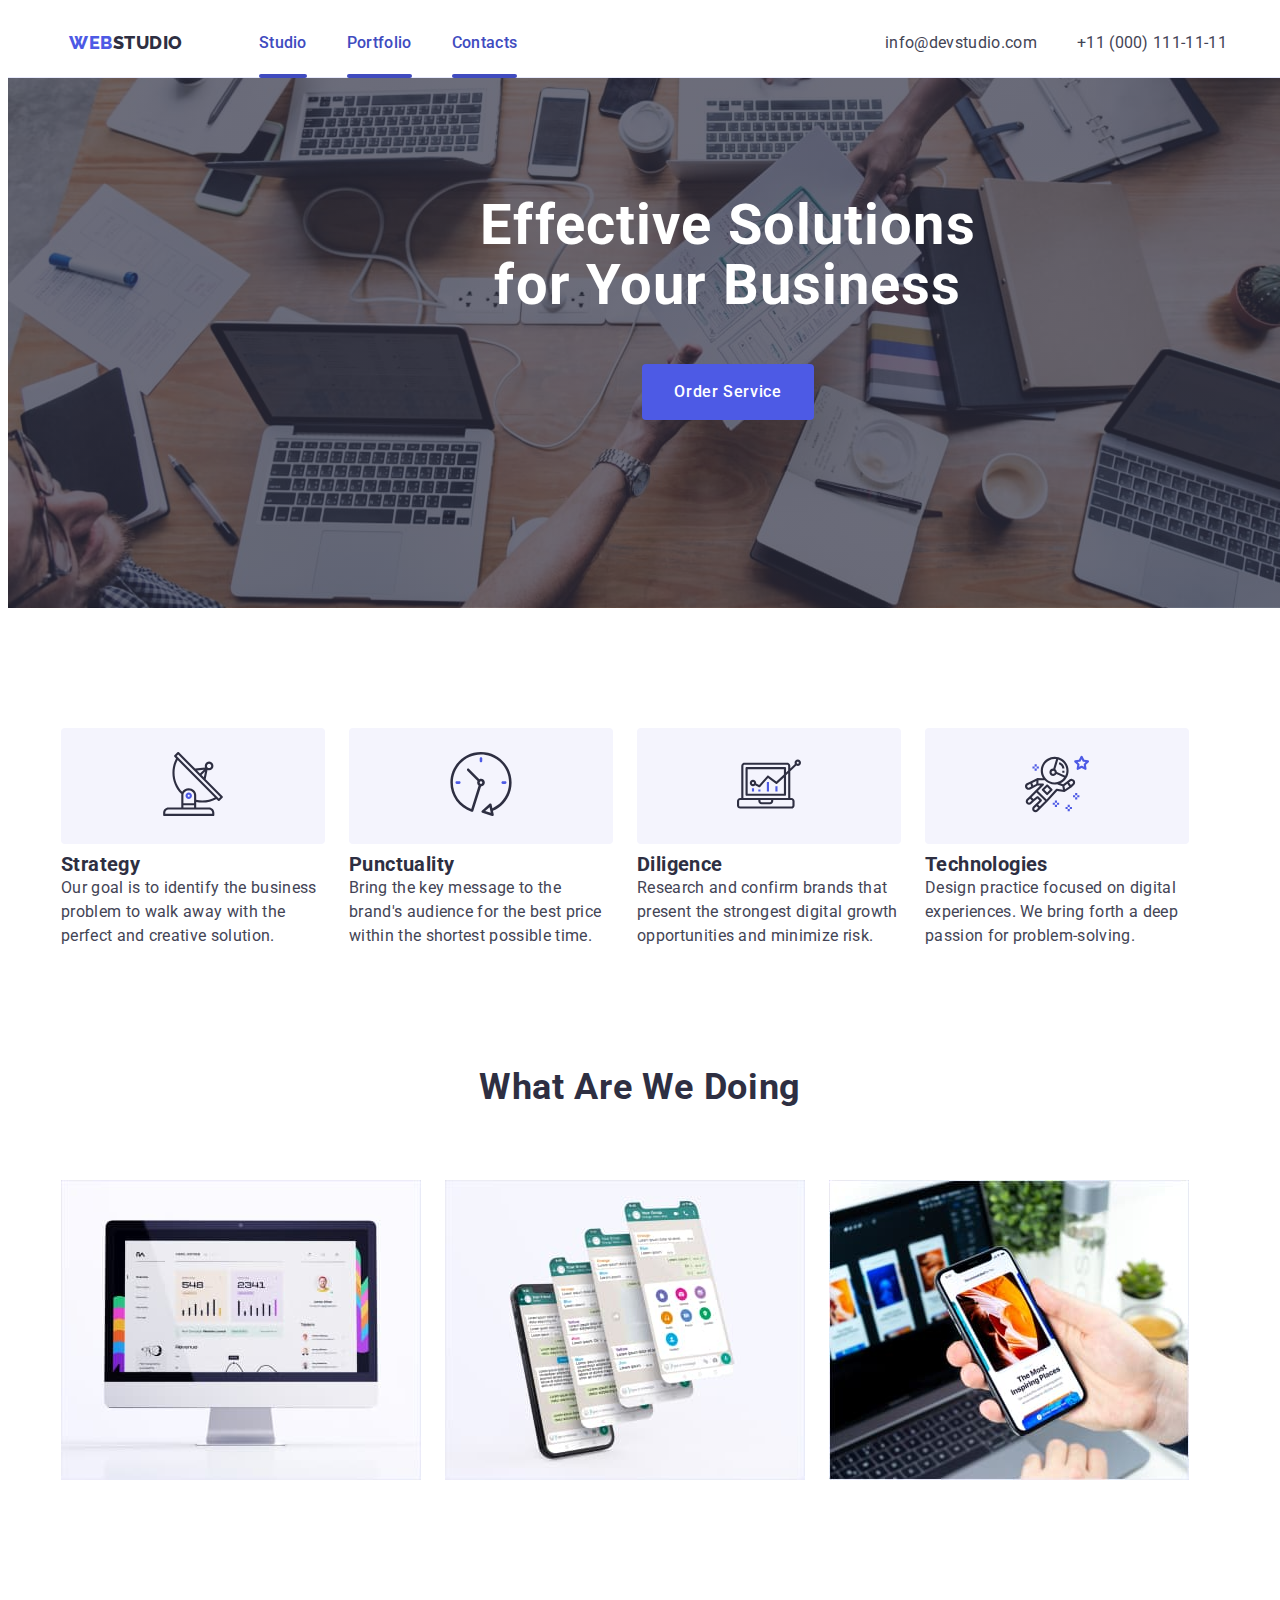
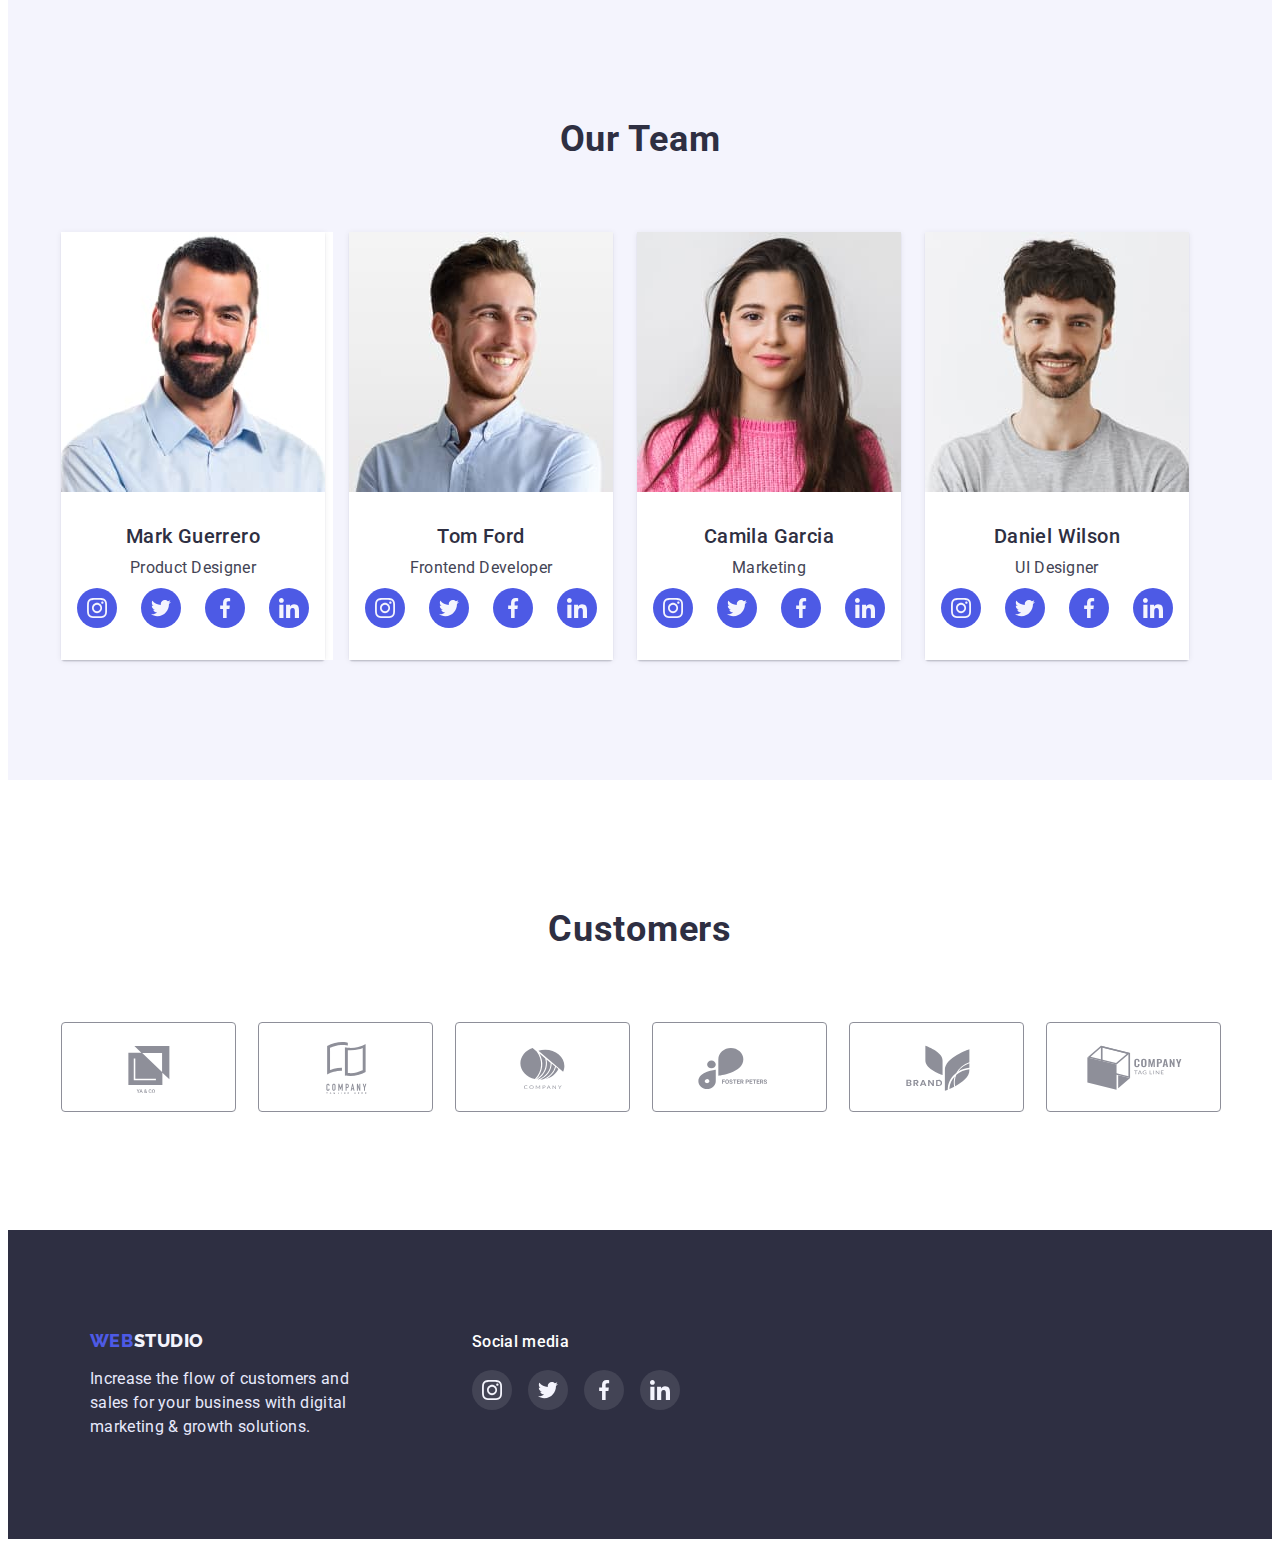
==== commit 32789e48: "update-hw-5" ====
--- a/index.html
+++ b/index.html
@@ -37,7 +37,7 @@
         <section class="hero">
              <div class="container container-hero">
                     <h1 class="hero-title">Effective Solutions for Your Business</h1>
-                    <button type="button" class="hero-btn">Order Service</button>
+                    <button type="button" class="hero-btn" data-modal-open >Order Service</button>
              </div> 
         </section>
         <section class="advantages">
@@ -367,12 +367,16 @@
         </div>
     </div>
     </footer>
-    <div class="backdrop">
+    <div class="backdrop is-hidden" data-modal>
         <div class="modal">
-            <button class="modal-close" type="button">
-                
+            <button class="modal-close"  type="button" data-modal-close>
+                <svg class="modal-close-icon" width="24" height="24">
+                    <use href="./images/icons.svg#icon-close-black-18dp-2-1-1">
+                    </use>
+                </svg>   
             </button>
         </div>
     </div>
+    <script src="./js/modal.js"></script>
 </body>
 </html>--- a/css/styles.css
+++ b/css/styles.css
@@ -72,6 +72,7 @@
 .header-logo:focus {
     color: #2E2F42;
     transition: color 250ms linear; 
+    animation-timing-function: cubic-bezier(0.25, 0.1, 0.25, 3.0);
 }
 .logo-web{
     color: #4D5AE5;
@@ -114,10 +115,12 @@
 {
     color: #404BBF;
     transition: color 250ms;
+    animation-timing-function: cubic-bezier(0.25, 0.1, 0.25, 3.0);
 }
 .current{
     color: rgba(64, 75, 191, 1);
     position: relative;
+        
 }
 .current::after{
     content: '';
@@ -250,6 +253,7 @@
     background: #404BBF;;
     color:#FFFFFF;
     transition:background 250ms linear, color 250ms linear, border 250ms linear;
+    animation-timing-function: cubic-bezier(0.25, 0.1, 0.25, 3.0);
 }
 .container{
     width: 1158px;
@@ -413,6 +417,7 @@
 .command-soc-link:is(:hover, :focus) {
 background-color: #404BBF;
 transition: background-color 250ms linear, color 250ms linear, border 250ms linear; 
+animation-timing-function: cubic-bezier(0.25, 0.1, 0.25, 3.0);
  }
 
 .command-soc-icon{
@@ -459,10 +464,12 @@
 .customers-link:is(:hover, :focus) {
     border-color: #404BBF;
     transition: border-color 250ms linear; 
+    animation-timing-function: cubic-bezier(0.25, 0.1, 0.25, 3.0);
      }
 .customers-link:is(:hover, :focus) .logo-icon {
     fill: #404BBF;
     transition: fill 250ms linear; 
+    animation-timing-function: cubic-bezier(0.25, 0.1, 0.25, 3.0);
      }
 
 .footer {
@@ -517,6 +524,7 @@
 .footer-soc-link:is(:hover, :focus){
     background-color: #31D0AA;
     transition: background-color 250ms linear; 
+    animation-timing-function: cubic-bezier(0.25, 0.1, 0.25, 3.0);
 }
 .section4-soc-icon {
    fill: #F4F4FD;
@@ -621,6 +629,7 @@
                 0px 2px 2px rgba(0, 0, 0, 0.12);
     border:1px solid #4D5AE5;
     transition: background-color 250ms linear, color 250ms linear, border 250ms linear, box-shadow 250ms linear; 
+    animation-timing-function: cubic-bezier(0.25, 0.1, 0.25, 3.0);
 }
 
 .main-list {
@@ -640,6 +649,7 @@
                 0px 2px 1px rgba(46, 47, 66, 0.08);   
     transition: box-shadow 250ms linear; 
     position: relative;
+    animation-timing-function: cubic-bezier(0.25, 0.1, 0.25, 3.0);
 }
 .main-item:hover .portfolio-top-text{
     transform: translateY(0%);
@@ -698,18 +708,46 @@
     width: 100%;
     height: 100%;
     background: rgba(46, 47, 66, 0.4);
+    transition: opacity 250ms linear, visibility 250ms linear;
+}
+.is-hidden{
+    opacity: 0;
+    visibility: hidden;
+    pointer-events: none;
 }
 .modal {
     position: absolute;
     top: 50%;
     left: 50%;
-    transform: translate(-50%, -50%);
+    transform: translate(-50%, -50%) scale(1) rotate(0deg);
     width: 408px;
     min-height: 576px;
     background: #FCFCFC;
     box-shadow: 0px 1px 1px rgba(0, 0, 0, 0.14), 0px 1px 3px rgba(0, 0, 0, 0.12), 0px 2px 1px rgba(0, 0, 0, 0.2);
     border-radius: 4px;
     padding: 20px;
+    transition: transform 250ms linear;
+}
+.backdrop .is-hidden .modal{
+    transform: translate(-50%, -50%) scale(0) rotate(-180deg);
 }
 .modal-close {
-}+    width: 24px;
+    height: 24px;
+    background: #E7E9FC;
+     border: 1px solid rgba(0, 0, 0, 0.1);
+     border-radius: 50%;
+     display: block;
+     margin-left: auto;
+}
+.modal-close-icon {
+   width: 8px;
+   height: 8px;
+   fill:  #000000;;
+    }
+    .modal-close:is(:hover, :focus) {
+        background: #6a6a72;
+        border: 1px solid rgba(0, 0, 0, 0.1);
+        transition: background 250ms linear, color 250ms linear, border 250ms linear, box-shadow 250ms linear; 
+    animation-timing-function: cubic-bezier(0.25, 0.1, 0.25, 3.0);
+    }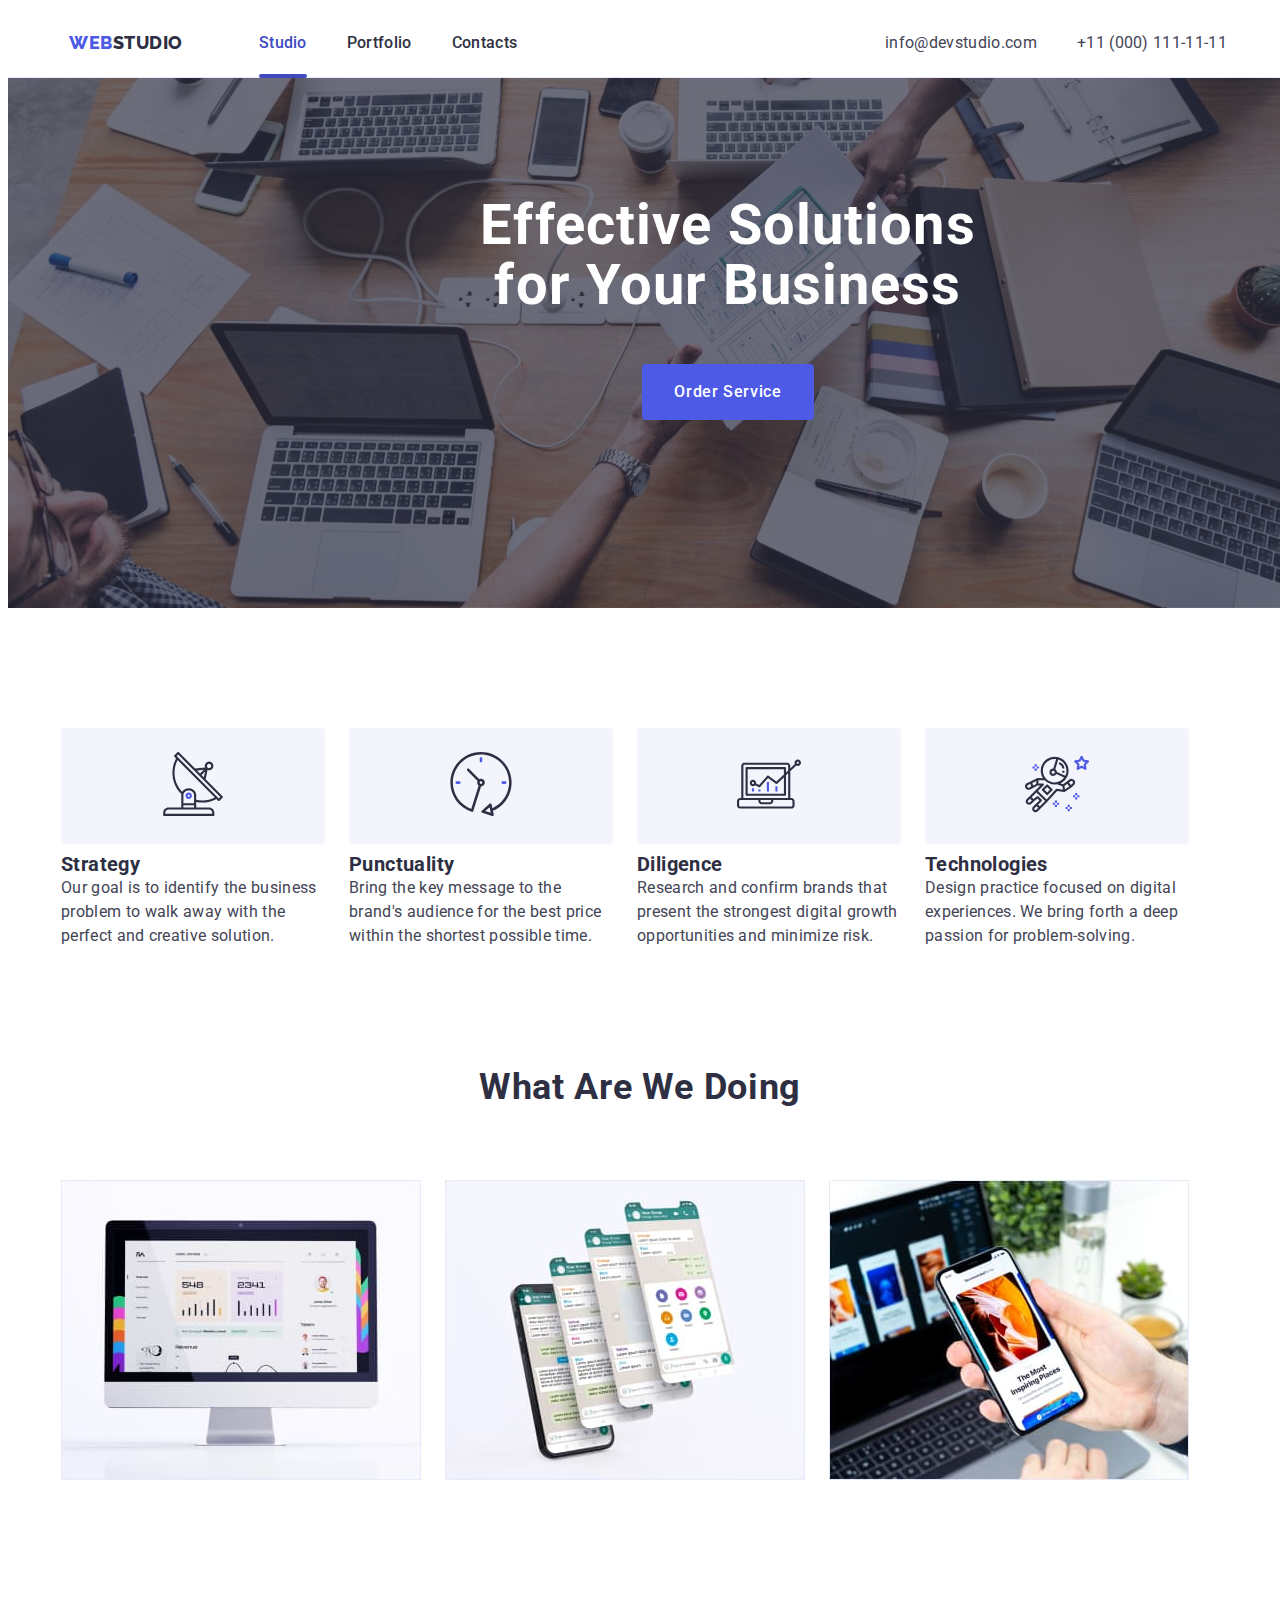
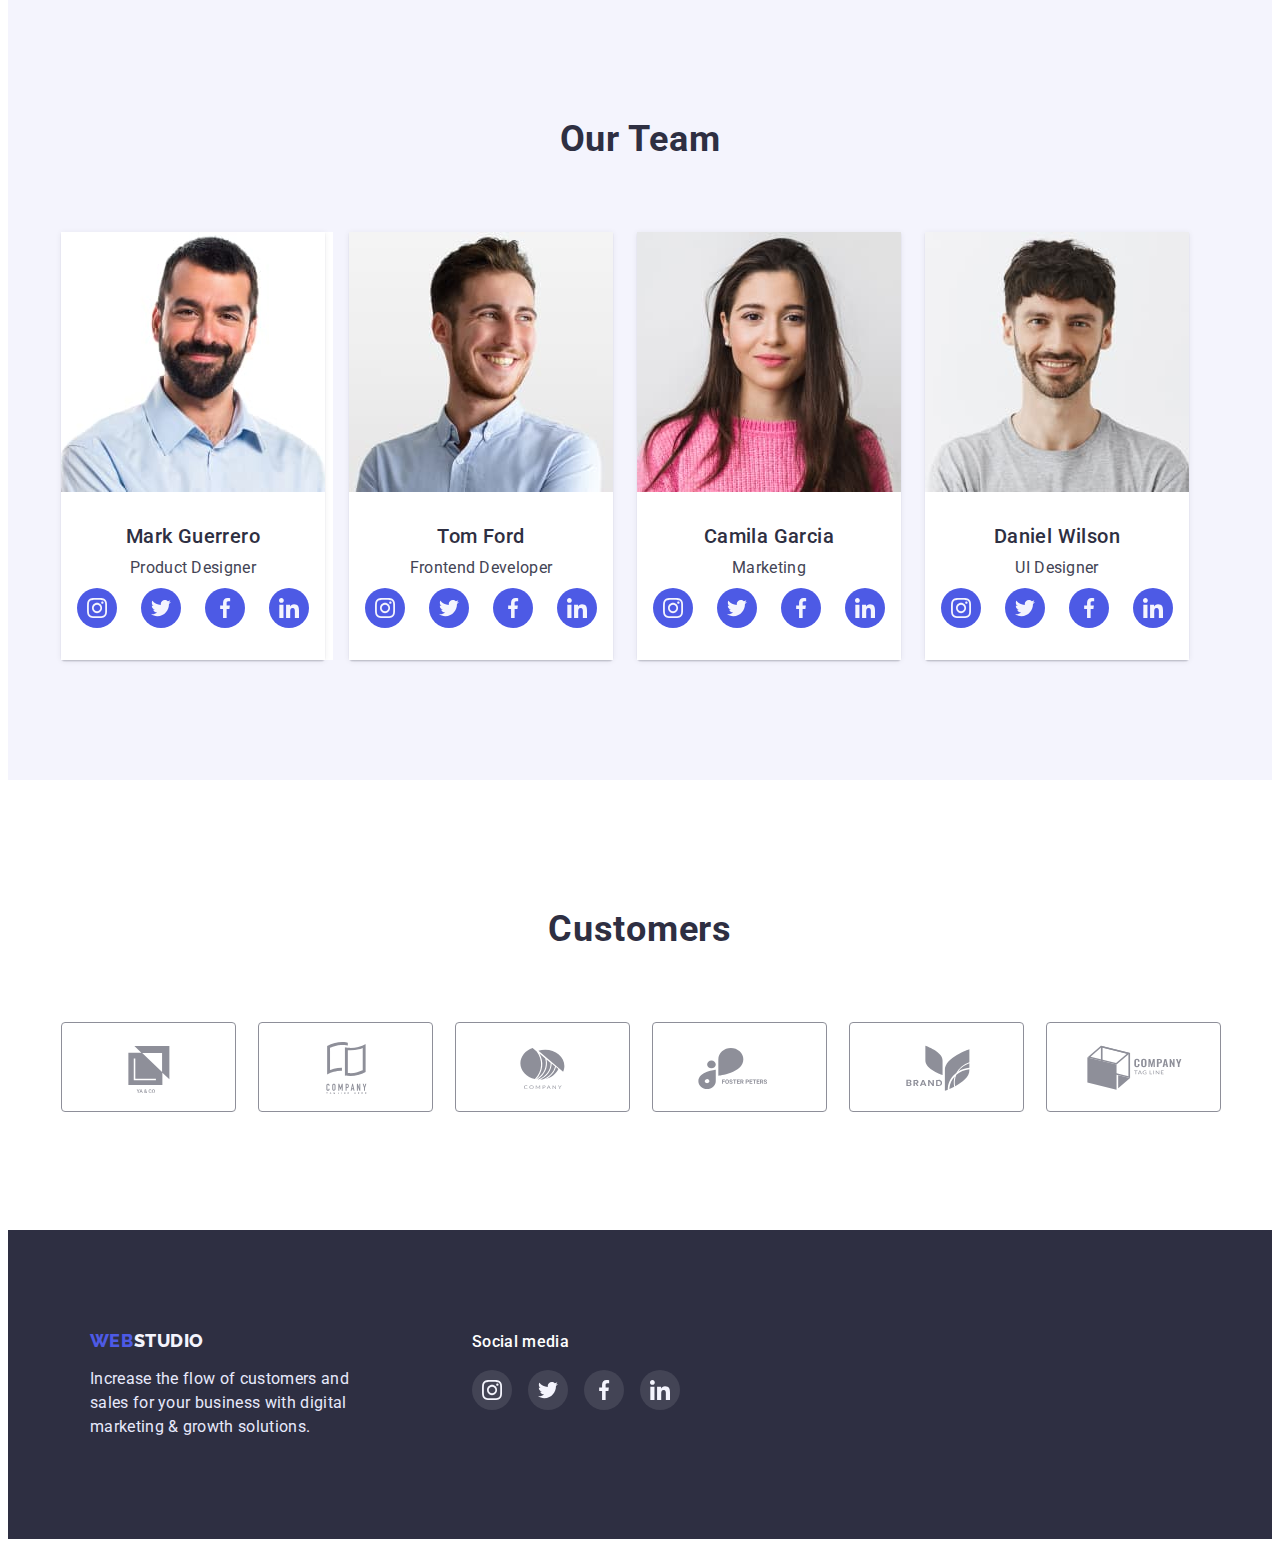
==== commit 781e1498: "upd-hw-5" ====
--- a/index.html
+++ b/index.html
@@ -21,8 +21,8 @@
         <a href="./index.html" class="header-logo link"><span class="logo-web">Web</span>Studio</a>
         <ul class="header-list list">
             <li class="header-item"><a href="./index.html" class="header-link link current">Studio</a></li>
-            <li class="header-item"><a href="./portfolio.html" class="header-link link current">Portfolio</a></li>
-            <li class="header-item"><a href="" class="header-link link current">Contacts</a></li>
+            <li class="header-item"><a href="./portfolio.html" class="header-link link ">Portfolio</a></li>
+            <li class="header-item"><a href="" class="header-link link ">Contacts</a></li>
         </ul>
         </nav>
         <address class="address">
